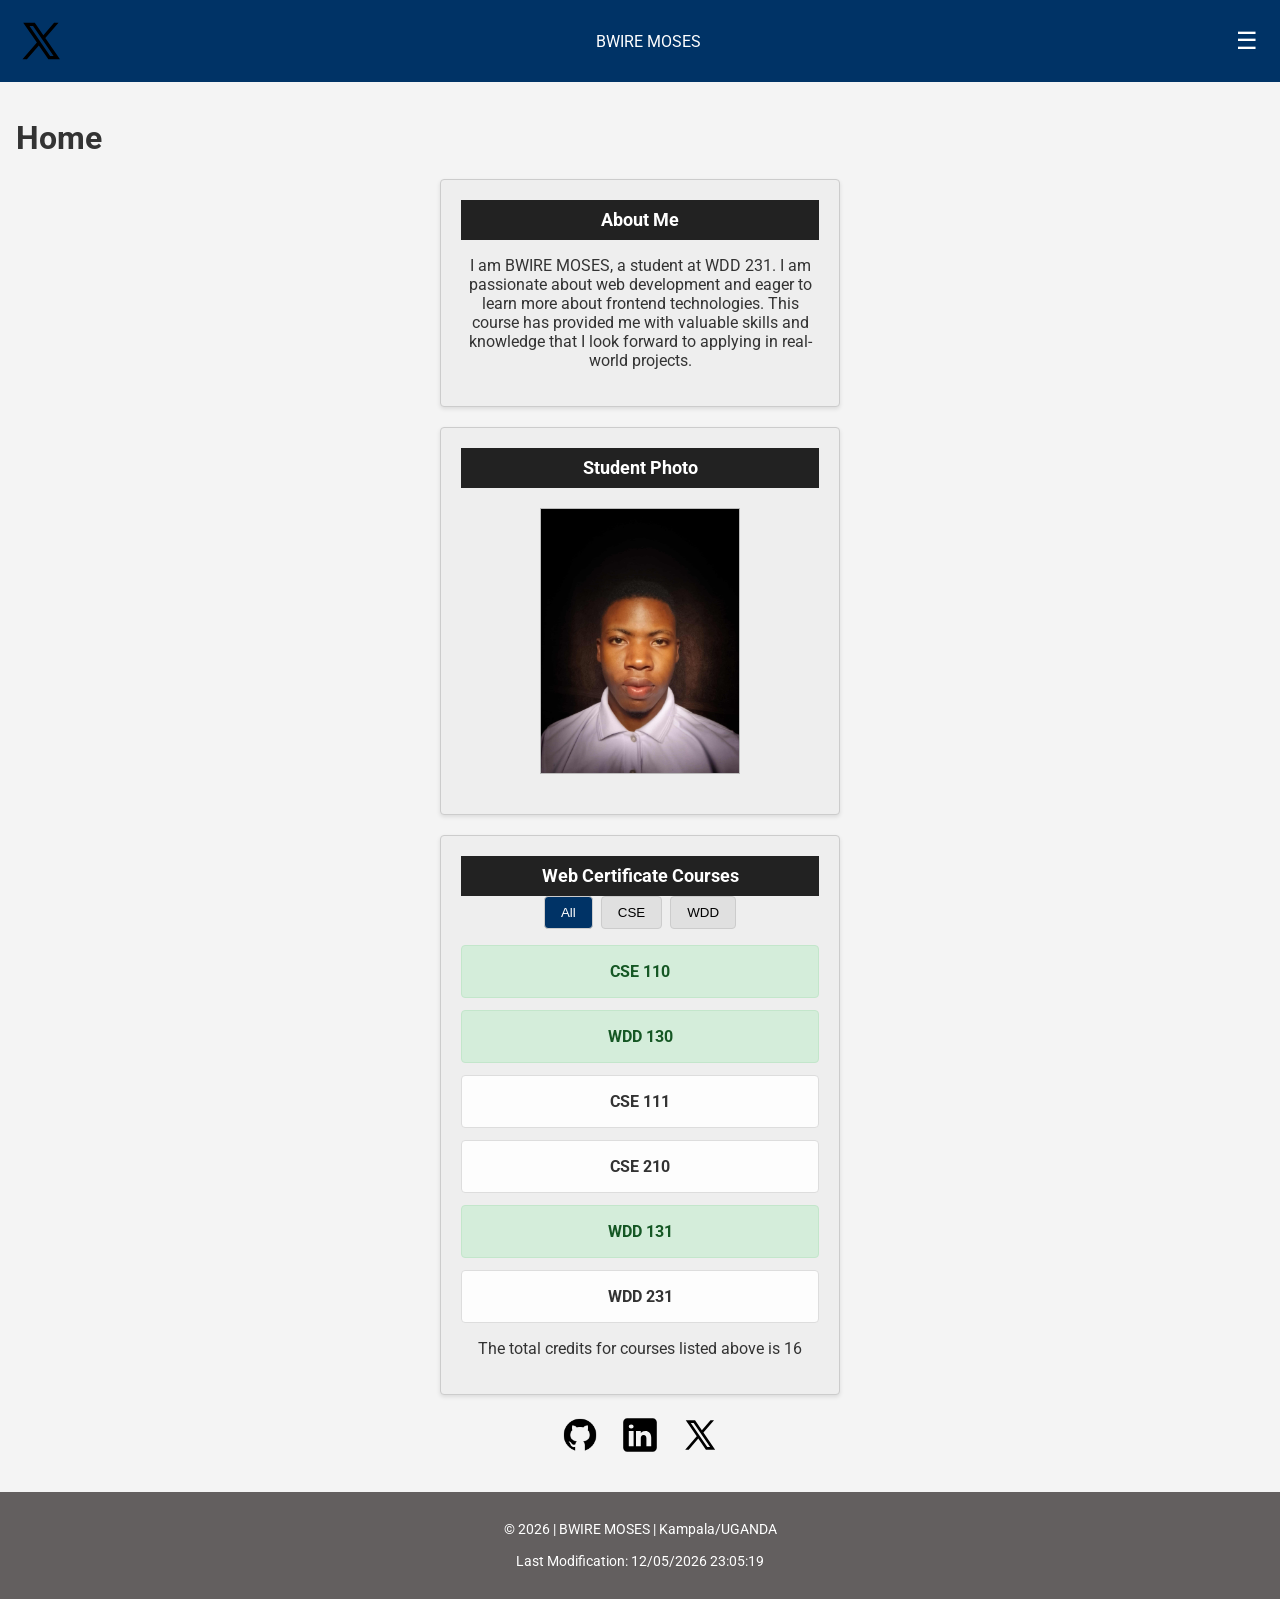
==== index.html @ 42f01e6b "c" ====
<!DOCTYPE html>
<html lang="en">
<head>
    <meta charset="UTF-8">
    <meta name="viewport" content="width=device-width, initial-scale=1.0">
    <title>WDD 231: Course Home Page</title>
    <meta name="description" content="Course home page for WDD 231 - Web Frontend Development I.  This page includes information about the student, web certificate courses, and social media links.">
    <meta name="author" content="BWIRE MOSES">
    
    <!-- Google Fonts -->
    <link rel="preconnect" href="https://fonts.googleapis.com">
    <link rel="preconnect" href="https://fonts.gstatic.com" crossorigin>
    <link href="https://fonts.googleapis.com/css2?family=Roboto:wght@400;700&display=swap" rel="stylesheet">

    <!-- Stylesheets -->
    <link rel="stylesheet" href="style/small.css">
    <link rel="stylesheet" href="style/larger.css">

    <!-- Scripts (Deferred) -->
    <script src="scripts/date.js" defer></script>
    <script src="scripts/navigation.js" defer></script>
    <script src="scripts/course.js" defer></script>
</head>
<body>

    <header>
        <img src="images/x.svg" alt="Site Logo" width="50" height="50">
        <span>BWIRE MOSES</span>
        <button id="menu-button" aria-label="Toggle Menu">&#9776;</button>
    </header>

    <nav>
        <ul id="nav-menu">
            <li><a href="#" class="active">Home</a></li>
            <li><a href="#">Chamber</a></li>
            <li><a href="#">Final</a></li>
        </ul>
    </nav>

    <main>
        <h1>Home</h1>
        
        <section class="card">
            <h2>About Me</h2>
            <p>I am BWIRE MOSES, a student at WDD 231. I am passionate about web development and eager to learn more about frontend technologies. This course has provided me with valuable skills and knowledge that I look forward to applying in real-world projects.

            </p> </section>

        <section class="card">
    <h2>Student Photo</h2>
    <div class="photo-container">
      <img src="images/profile.jpg" alt="Profile Photo" width="200" height="200">
    </div>
  </section>
        <section class="card">
            <h2>Web Certificate Courses</h2>
            <div id="filter-buttons">
                <button id="all-btn" class="btn active">All</button>
                <button id="cse-btn" class="btn">CSE</button>
                <button id="wdd-btn" class="btn">WDD</button>
            </div>
            
            <div id="course-container"></div>
            <p class="credits-display">The total credits for courses listed above is <span id="total-credits">0</span></p>
        </section>
        <section>
            <h2
            <div class="social-links">
    <a href="https://github.com/mozzymchanz" target="_blank" rel="noopener">
      <img src="images/github.png" alt="GitHub Profile">
    </a>
    <a href="https://linkedin.com/in/mozzymchanz" target="_blank" rel="noopener">
      <img src="images/linkedin.svg" alt="LinkedIn Profile">
    </a>
    <a href="https://x.com/mozzymchanz" target="_blank" rel="noopener">
      <img src="images/x.svg" alt="X (formerly Twitter) Profile">
    </a>
  </div>
        </section>
    </main>

    <footer>
        
        <p>&copy; <span id="currentyear"></span> |  BWIRE MOSES |  Kampala/UGANDA </p>
        <p>Last Modification: <span id="lastModified"></span></p>
    </footer>

</body>
</html>
---- style/small.css ----
/* Core Layout Modifications - Global Box Sizing */
* {
    box-sizing: border-box;
}

body {
    font-family: 'Roboto', sans-serif;
    margin: 0;
    padding: 0;
    background-color: #f4f4f4;
    color: #333;
}

header {
    display: flex;
    align-items: center;
    justify-content: space-between;
    padding: 1rem;
    background-color: #003366;
    color: white;
}

#menu-button {
    font-size: 1.5rem;
    background: none;
    border: none;
    color: white;
    cursor: pointer;
}

/* Mobile Navigation Toggle Configuration */
nav ul {
    display: none;
    list-style: none;
    padding: 0;
    margin: 0;
    background-color: #222;
}

nav ul.open {
    display: block;
}

nav li a {
    display: block;
    padding: 1rem;
    color: white;
    text-decoration: none;
    text-align: center;
}

nav li a:hover, nav li a.active {
    background-color: #444;
}

main {
    padding: 1rem;
}

.card {
    background: white;
    padding: 1.25rem;
    margin-bottom: 1rem;
    border-radius: 4px;
    box-shadow: 0 2px 4px rgba(0,0,0,0.1);
}

#filter-buttons {
    display: flex;
    gap: 0.5rem;
    margin-bottom: 1rem;
    justify-content: center;
}

.btn {
    padding: 0.5rem 1rem;
    border: 1px solid #ccc;
    background-color: #e0e0e0;
    cursor: pointer;
    border-radius: 4px;
}

.btn.active, .btn:hover {
    background-color: #003366;
    color: white;
}

#course-container {
    display: grid;
    grid-template-columns: 1fr;
    gap: 0.75rem;
    margin-bottom: 1rem;
}

.course-card {
    padding: 1rem;
    background-color: #fdfdfd;
    border: 1px solid #ddd;
    border-radius: 4px;
    text-align: center;
    font-weight: bold;
}

/* Course state customization rules */
.course-card.completed {
    background-color: #d4edda;
    border-color: #c3e6cb;
    color: #155724;
}

footer {
    background-color: #222;
    color: white;
    text-align: center;
    padding: 1rem;
    font-size: 0.9rem;
}

footer a {
    color: #00bcd4;
    text-decoration: none;
}
/* Card/Section Styling */
.card {
  margin: 20px auto;
  border: 1px solid #ccc;
  background-color: #eee; /* Light gray background for the card body */
  max-width: 400px;
  text-align: center;
}

/* Black background color for all section headings */
.card h2 {
  background-color: #222; /* Black/Dark gray background */
  color: #fff;            /* White text */
  margin: 0;
  padding: 10px;
  font-size: 1.1rem;
}

/* Photo Styling */
.photo-container {
  padding: 20px;
}

.photo-container img {
  max-width: 100%;
  height: auto;
  display: block;
  margin: 0 auto;
  border: 1px solid #bbb;
}

/* Footer & Social Media Styling */
footer {
  background-color: #635f5f;
  padding: 15px;
  text-align: center;
  font-size: 0.9rem;
}

.social-links {
  display: flex;
  justify-content: center;
  gap: 20px;
  margin-bottom: 15px;
}

.social-links img {
  width: 40px; /* Adjust size to match the screenshot layout */
  height: auto;
  transition: transform 0.2s ease;
}

.social-links img:hover {
  transform: scale(1.1); /* Subtle hover feedback */
}
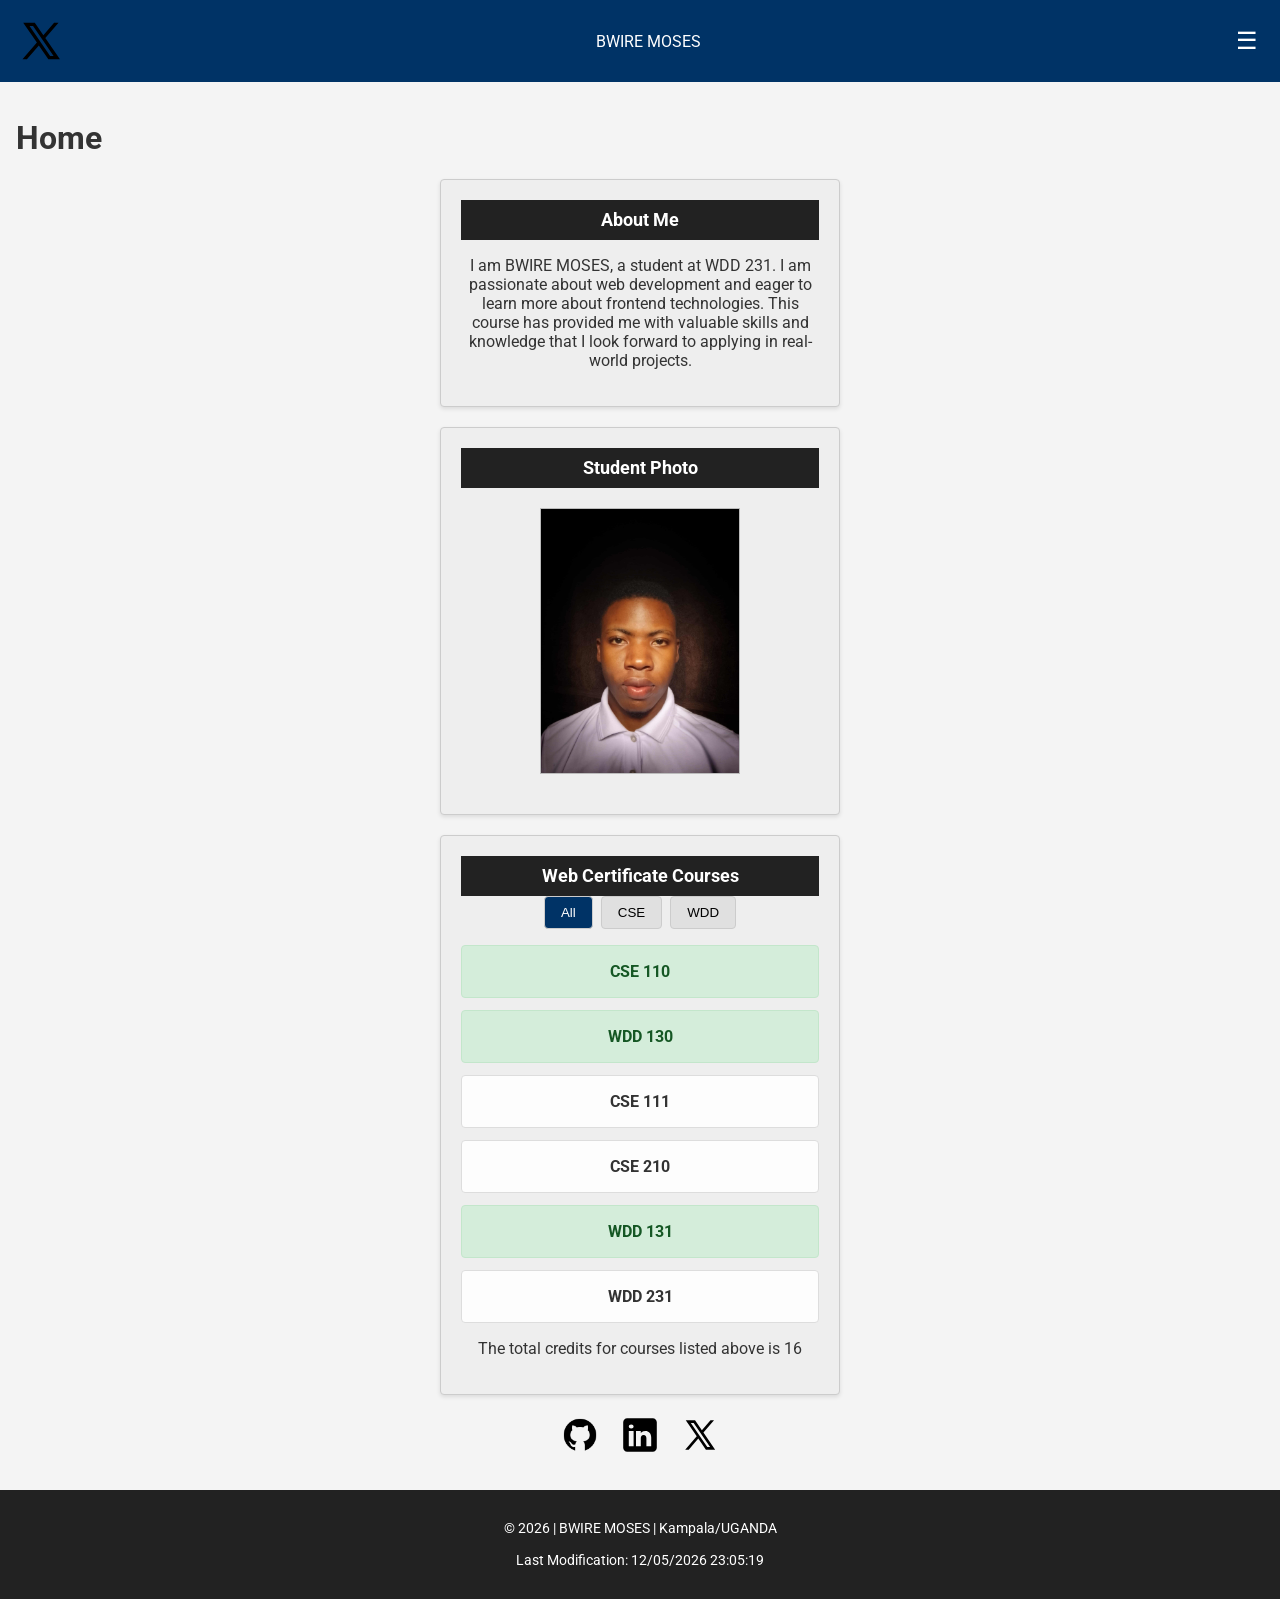
==== commit 29886944: "c" ====
--- a/index.html
+++ b/index.html
@@ -24,7 +24,7 @@
 <body>
 
     <header>
-        <img src="images/x.svg" alt="Site Logo" width="50" height="50">
+        <img src="images/twitter.svg" alt="Site Logo" width="50" height="50">
         <span>BWIRE MOSES</span>
         <button id="menu-button" aria-label="Toggle Menu">&#9776;</button>
     </header>
@@ -64,7 +64,7 @@
             <p class="credits-display">The total credits for courses listed above is <span id="total-credits">0</span></p>
         </section>
         <section>
-            <h2
+            <h2>   </h2>
             <div class="social-links">
     <a href="https://github.com/mozzymchanz" target="_blank" rel="noopener">
       <img src="images/github.png" alt="GitHub Profile">
@@ -73,7 +73,7 @@
       <img src="images/linkedin.svg" alt="LinkedIn Profile">
     </a>
     <a href="https://x.com/mozzymchanz" target="_blank" rel="noopener">
-      <img src="images/x.svg" alt="X (formerly Twitter) Profile">
+      <img src="images/twitter.svg" alt="X (formerly Twitter) Profile">
     </a>
   </div>
         </section>
--- a/style/small.css
+++ b/style/small.css
@@ -108,13 +108,7 @@
     color: #155724;
 }
 
-footer {
-    background-color: #222;
-    color: white;
-    text-align: center;
-    padding: 1rem;
-    font-size: 0.9rem;
-}
+
 
 footer a {
     color: #00bcd4;
@@ -153,11 +147,15 @@
 
 /* Footer & Social Media Styling */
 footer {
-  background-color: #635f5f;
-  padding: 15px;
+   padding: 15px;
   text-align: center;
   font-size: 0.9rem;
+   background-color: #222;
+    color: white;
+     padding: 1rem;
+     ;
 }
+
 
 .social-links {
   display: flex;
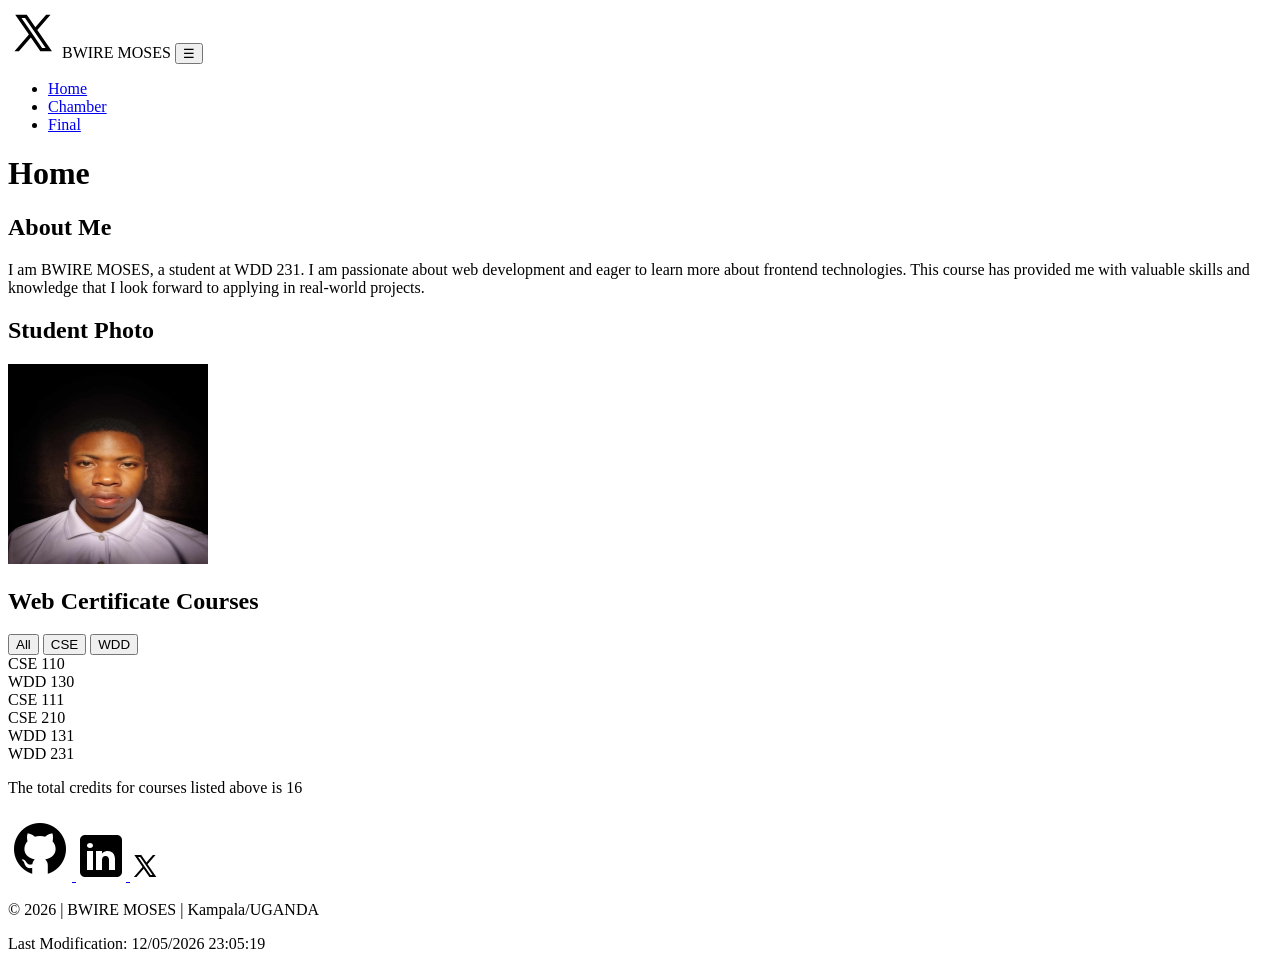
==== commit cbf55c0b: "c" ====
--- a/index.html
+++ b/index.html
@@ -13,8 +13,8 @@
     <link href="https://fonts.googleapis.com/css2?family=Roboto:wght@400;700&display=swap" rel="stylesheet">
 
     <!-- Stylesheets -->
-    <link rel="stylesheet" href="style/small.css">
-    <link rel="stylesheet" href="style/larger.css">
+    <link rel="stylesheet" href="styles/small.css">
+    <link rel="stylesheet" href="styles/larger.css">
 
     <!-- Scripts (Deferred) -->
     <script src="scripts/date.js" defer></script>
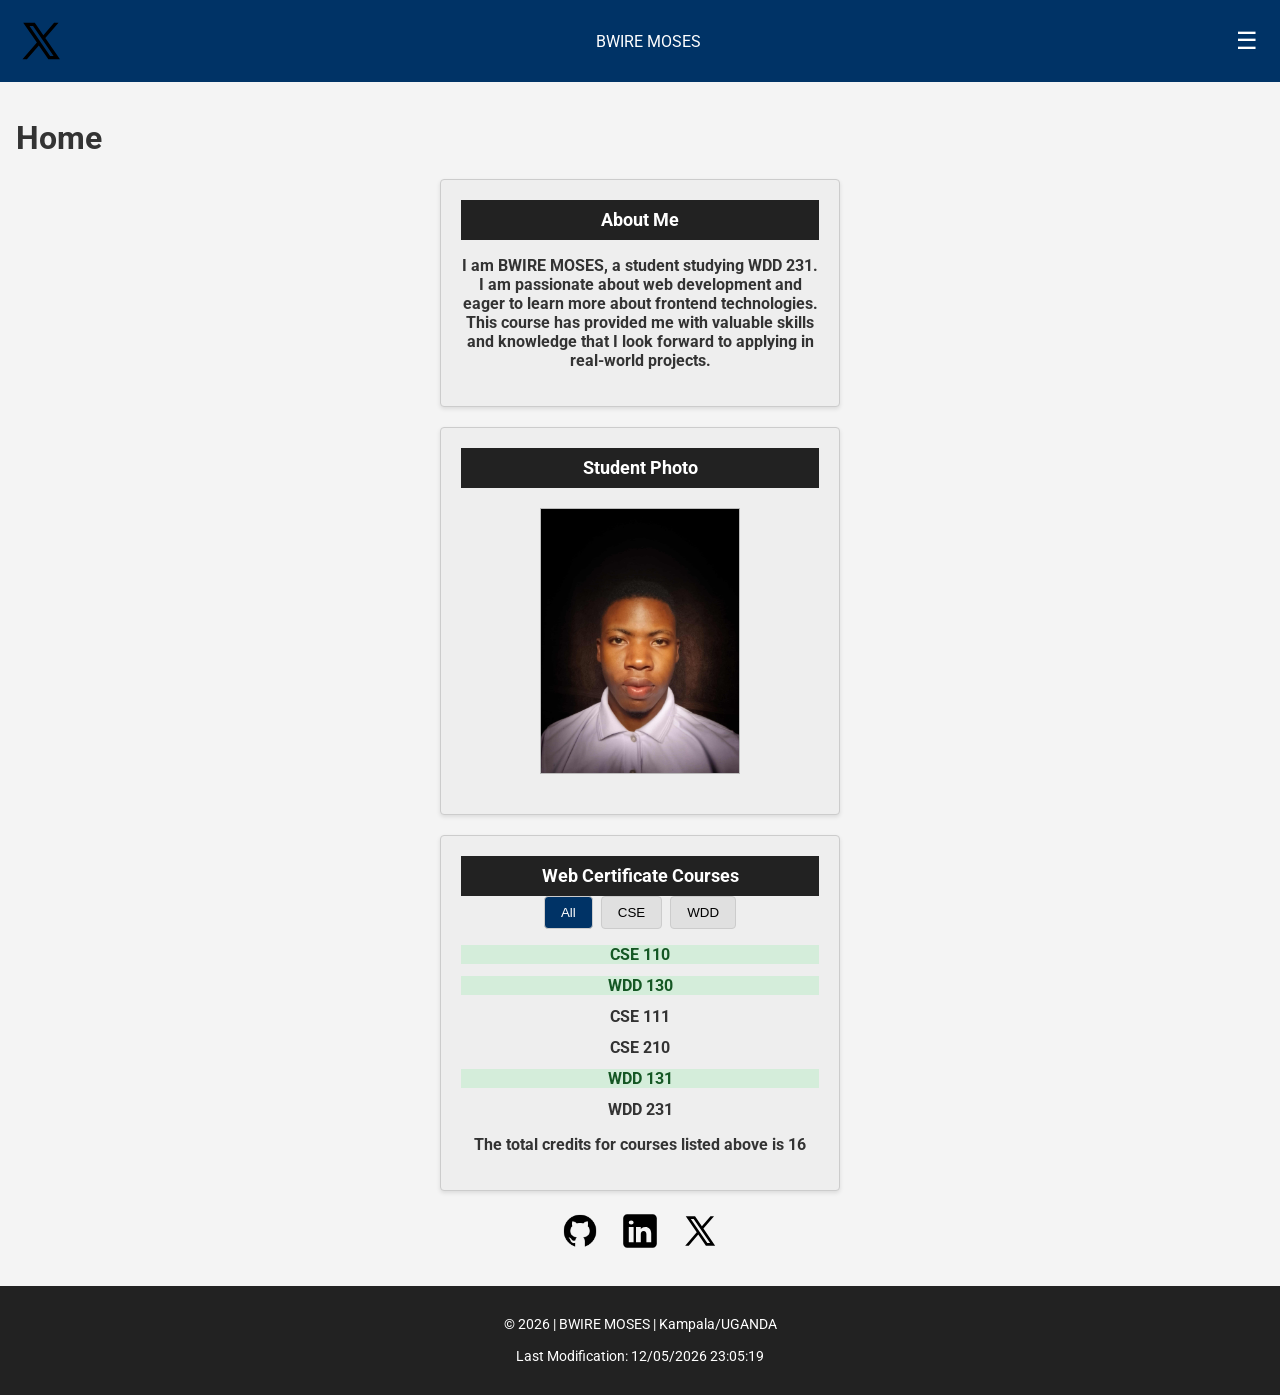
==== commit 04d6675d: "c" ====
--- a/index.html
+++ b/index.html
@@ -42,7 +42,7 @@
         
         <section class="card">
             <h2>About Me</h2>
-            <p>I am BWIRE MOSES, a student at WDD 231. I am passionate about web development and eager to learn more about frontend technologies. This course has provided me with valuable skills and knowledge that I look forward to applying in real-world projects.
+            <p>I am BWIRE MOSES, a student studying WDD 231. I am passionate about web development and eager to learn more about frontend technologies. This course has provided me with valuable skills and knowledge that I look forward to applying in real-world projects.
 
             </p> </section>
 
--- a/styles/small.css
+++ b/styles/small.css
@@ -0,0 +1,169 @@
+/* Core Layout Modifications - Global Box Sizing */
+* {
+    box-sizing: border-box;
+}
+
+body {
+    font-family: 'Roboto', sans-serif;
+    margin: 0;
+    padding: 0;
+    background-color: #f4f4f4;
+    color: #333;
+}
+
+header {
+    display: flex;
+    align-items: center;
+    justify-content: space-between;
+    padding: 1rem;
+    background-color: #003366;
+    color: white;
+}
+
+#menu-button {
+    font-size: 1.5rem;
+    background: none;
+    border: none;
+    color: white;
+    cursor: pointer;
+}
+
+/* Mobile Navigation Toggle Configuration */
+nav ul {
+    display: none;
+    list-style: none;
+    padding: 0;
+    margin: 0;
+    background-color: #222;
+}
+
+nav ul.open {
+    display: block;
+}
+
+nav li a {
+    display: block;
+    padding: 1rem;
+    color: white;
+    text-decoration: none;
+    text-align: center;
+}
+
+nav li a:hover, nav li a.active {
+    background-color: #444;
+}
+
+main {
+    padding: 1rem;
+}
+
+.card {
+    background: white;
+    padding: 1.25rem;
+    margin-bottom: 1rem;
+    border-radius: 4px;
+    box-shadow: 0 2px 4px rgba(0,0,0,0.1);
+    border: 1px solid #ddd;  
+    text-align: center;
+    font-weight: bold;
+}
+
+#filter-buttons {
+    display: flex;
+    gap: 0.5rem;
+    margin-bottom: 1rem;
+    justify-content: center;
+}
+
+.btn {
+    padding: 0.5rem 1rem;
+    border: 1px solid #ccc;
+    background-color: #e0e0e0;
+    cursor: pointer;
+    border-radius: 4px;
+}
+
+.btn.active, .btn:hover {
+    background-color: #003366;
+    color: white;
+}
+
+#course-container {
+    display: grid;
+    grid-template-columns: 1fr;
+    gap: 0.75rem;
+    margin-bottom: 1rem;
+}
+
+/* Course state customization rules */
+.course-card.completed {
+    background-color: #d4edda;
+    border-color: #c3e6cb;
+    color: #155724;
+}
+
+
+
+footer a {
+    color: #00bcd4;
+    text-decoration: none;
+}
+/* Card/Section Styling */
+.card {
+  margin: 20px auto;
+  border: 1px solid #ccc;
+  background-color: #eee; /* Light gray background for the card body */
+  max-width: 400px;
+  text-align: center;
+}
+
+/* Black background color for all section headings */
+.card h2 {
+  background-color: #222; /* Black/Dark gray background */
+  color: #fff;            /* White text */
+  margin: 0;
+  padding: 10px;
+  font-size: 1.1rem;
+}
+
+/* Photo Styling */
+.photo-container {
+  padding: 20px;
+}
+
+.photo-container img {
+  max-width: 100%;
+  height: auto;
+  display: block;
+  margin: 0 auto;
+  border: 1px solid #bbb;
+}
+
+/* Footer & Social Media Styling */
+footer {
+    
+  text-align: center;
+  font-size: 0.9rem;
+   background-color: #222;
+    color: white;
+     padding: 1rem;
+     ;
+}
+
+
+.social-links {
+  display: flex;
+  justify-content: center;
+  gap: 20px;
+  margin-bottom: 15px;
+}
+
+.social-links img {
+  width: 40px; /* Adjust size to match the screenshot layout */
+  height: auto;
+  transition: transform 0.2s ease;
+}
+
+.social-links img:hover {
+  transform: scale(1.1); /* Subtle hover feedback */
+}
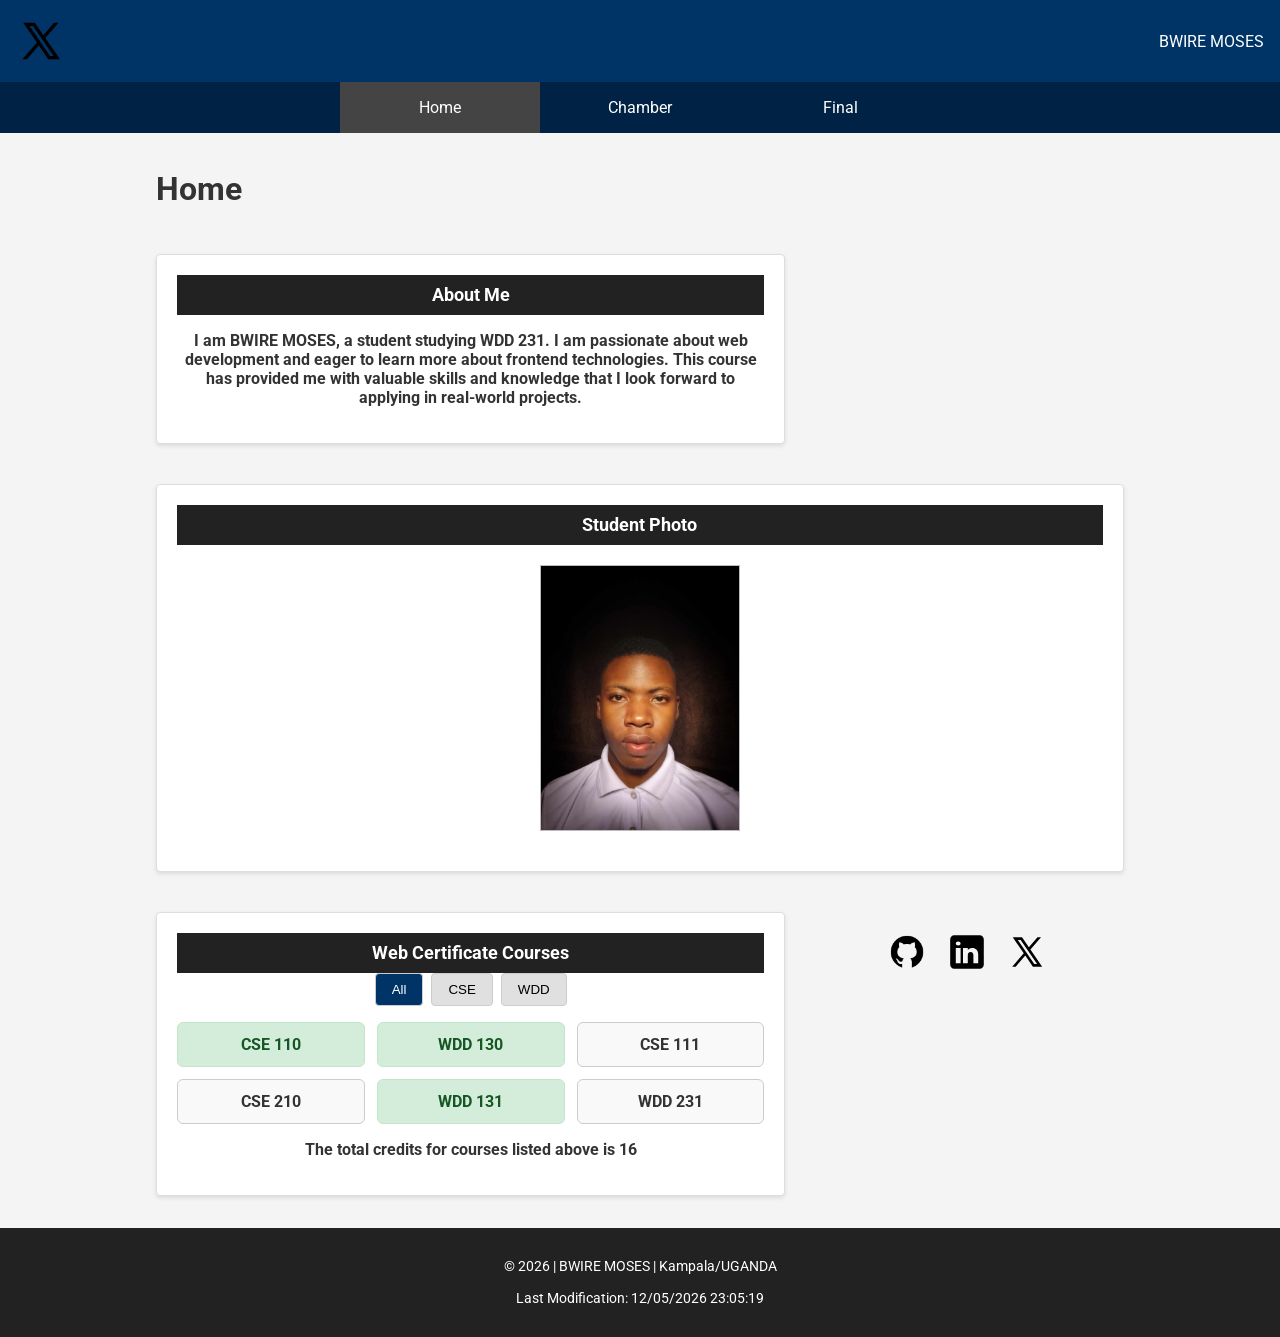
==== commit e6302cac: "C" ====
--- a/index.html
+++ b/index.html
@@ -12,9 +12,9 @@
     <link rel="preconnect" href="https://fonts.gstatic.com" crossorigin>
     <link href="https://fonts.googleapis.com/css2?family=Roboto:wght@400;700&display=swap" rel="stylesheet">
 
-    <!-- Stylesheets -->
+<!-- Stylesheets -->
     <link rel="stylesheet" href="styles/small.css">
-    <link rel="stylesheet" href="styles/larger.css">
+    <link rel="stylesheet" href="styles/large.css">
 
     <!-- Scripts (Deferred) -->
     <script src="scripts/date.js" defer></script>
@@ -86,4 +86,4 @@
     </footer>
 
 </body>
-</html>+</html>
--- a/styles/small.css
+++ b/styles/small.css
@@ -1,132 +1,145 @@
 /* Core Layout Modifications - Global Box Sizing */
 * {
-    box-sizing: border-box;
+  box-sizing: border-box;
 }
 
 body {
-    font-family: 'Roboto', sans-serif;
-    margin: 0;
-    padding: 0;
-    background-color: #f4f4f4;
-    color: #333;
+  font-family: 'Roboto', sans-serif;
+  margin: 0;
+  padding: 0;
+  background-color: #f4f4f4;
+  color: #333;
 }
 
 header {
-    display: flex;
-    align-items: center;
-    justify-content: space-between;
-    padding: 1rem;
-    background-color: #003366;
-    color: white;
+  display: flex;
+  align-items: center;
+  justify-content: space-between;
+  padding: 1rem;
+  background-color: #003366;
+  color: white;
 }
 
 #menu-button {
-    font-size: 1.5rem;
-    background: none;
-    border: none;
-    color: white;
-    cursor: pointer;
+  font-size: 1.5rem;
+  background: none;
+  border: none;
+  color: white;
+  cursor: pointer;
 }
 
 /* Mobile Navigation Toggle Configuration */
 nav ul {
-    display: none;
-    list-style: none;
-    padding: 0;
-    margin: 0;
-    background-color: #222;
+  display: none;
+  list-style: none;
+  padding: 0;
+  margin: 0;
+  background-color: #222;
 }
 
 nav ul.open {
-    display: block;
+  display: block;
 }
 
 nav li a {
-    display: block;
-    padding: 1rem;
-    color: white;
-    text-decoration: none;
-    text-align: center;
+  display: block;
+  padding: 1rem;
+  color: white;
+  text-decoration: none;
+  text-align: center;
 }
 
-nav li a:hover, nav li a.active {
-    background-color: #444;
+nav li a:hover,
+nav li a.active {
+  background-color: #444;
 }
 
 main {
-    padding: 1rem;
+  padding: 1rem;
 }
 
+/* Card/Section Styling (single source of truth) */
 .card {
-    background: white;
-    padding: 1.25rem;
-    margin-bottom: 1rem;
-    border-radius: 4px;
-    box-shadow: 0 2px 4px rgba(0,0,0,0.1);
-    border: 1px solid #ddd;  
-    text-align: center;
-    font-weight: bold;
+  background-color: white;
+  border: 1px solid #ddd;
+  padding: 1.25rem;
+  margin-bottom: 1rem;
+  border-radius: 4px;
+  box-shadow: 0 2px 4px rgba(0, 0, 0, 0.1);
+  text-align: center;
+  font-weight: bold;
+}
+
+/* Black background color for all section headings */
+.card h2 {
+  background-color: #222;
+  color: #fff;
+  margin: 0;
+  padding: 10px;
+  font-size: 1.1rem;
+  font-weight: 700;
 }
 
 #filter-buttons {
-    display: flex;
-    gap: 0.5rem;
-    margin-bottom: 1rem;
-    justify-content: center;
+  display: flex;
+  gap: 0.5rem;
+  margin-bottom: 1rem;
+  justify-content: center;
+  flex-wrap: wrap;
 }
 
 .btn {
-    padding: 0.5rem 1rem;
-    border: 1px solid #ccc;
-    background-color: #e0e0e0;
-    cursor: pointer;
-    border-radius: 4px;
+  padding: 0.5rem 1rem;
+  border: 1px solid #ccc;
+  background-color: #e0e0e0;
+  cursor: pointer;
+  border-radius: 4px;
 }
 
-.btn.active, .btn:hover {
-    background-color: #003366;
-    color: white;
+.btn.active,
+.btn:hover {
+  background-color: #003366;
+  color: white;
 }
 
 #course-container {
-    display: grid;
-    grid-template-columns: 1fr;
-    gap: 0.75rem;
-    margin-bottom: 1rem;
+  display: grid;
+  grid-template-columns: 1fr;
+  gap: 0.75rem;
+  margin-bottom: 1rem;
 }
 
 /* Course state customization rules */
 .course-card.completed {
-    background-color: #d4edda;
-    border-color: #c3e6cb;
-    color: #155724;
+  background-color: #d4edda;
+  border-color: #c3e6cb;
+  color: #155724;
 }
 
-
+/* Provide base styling for course cards created by JS */
+.course-card {
+  border: 1px solid #ccc;
+  background-color: #f9f9f9;
+  padding: 0.75rem;
+  border-radius: 6px;
+  text-align: center;
+  font-weight: 700;
+}
 
 footer a {
-    color: #00bcd4;
-    text-decoration: none;
-}
-/* Card/Section Styling */
-.card {
-  margin: 20px auto;
-  border: 1px solid #ccc;
-  background-color: #eee; /* Light gray background for the card body */
-  max-width: 400px;
-  text-align: center;
+  color: #00bcd4;
+  text-decoration: none;
 }
 
-/* Black background color for all section headings */
-.card h2 {
-  background-color: #222; /* Black/Dark gray background */
-  color: #fff;            /* White text */
-  margin: 0;
-  padding: 10px;
-  font-size: 1.1rem;
+/* Footer & Social Media Styling */
+footer {
+  text-align: center;
+  font-size: 0.9rem;
+  background-color: #222;
+  color: white;
+  padding: 1rem;
 }
 
-/* Photo Styling */
 .photo-container {
   padding: 20px;
 }
@@ -139,31 +152,20 @@
   border: 1px solid #bbb;
 }
 
-/* Footer & Social Media Styling */
-footer {
-    
-  text-align: center;
-  font-size: 0.9rem;
-   background-color: #222;
-    color: white;
-     padding: 1rem;
-     ;
-}
-
-
 .social-links {
   display: flex;
   justify-content: center;
   gap: 20px;
   margin-bottom: 15px;
+  flex-wrap: wrap;
 }
 
 .social-links img {
-  width: 40px; /* Adjust size to match the screenshot layout */
+  width: 40px;
   height: auto;
   transition: transform 0.2s ease;
 }
 
 .social-links img:hover {
-  transform: scale(1.1); /* Subtle hover feedback */
-}+  transform: scale(1.1);
+}
--- a/styles/large.css
+++ b/styles/large.css
@@ -0,0 +1,48 @@
+@media (min-width: 768px) {
+    #menu-button {
+        display: none;
+    }
+
+    nav ul {
+        display: flex;
+        justify-content: center;
+        background-color: #002244;
+    }
+
+    nav li {
+        flex: 1;
+        max-width: 200px;
+    }
+
+    nav li a {
+        padding: 1rem 0;
+    }
+
+    main {
+        max-width: 1000px;
+        margin: 0 auto;
+        display: grid;
+        grid-template-columns: 2fr 1fr;
+        gap: 1.5rem;
+        align-content: center;
+    }
+
+    h1 {
+        grid-column: 1 / -1;
+    }
+
+    .card:nth-of-type(2) {
+        grid-column: 1 / -1;
+    }
+
+    #course-container {
+        grid-template-columns: repeat(3, 1fr);
+    }
+
+    #course-container .course-card {
+        min-width: 0;
+        overflow-wrap: break-word;
+    }
+}
+
+ 
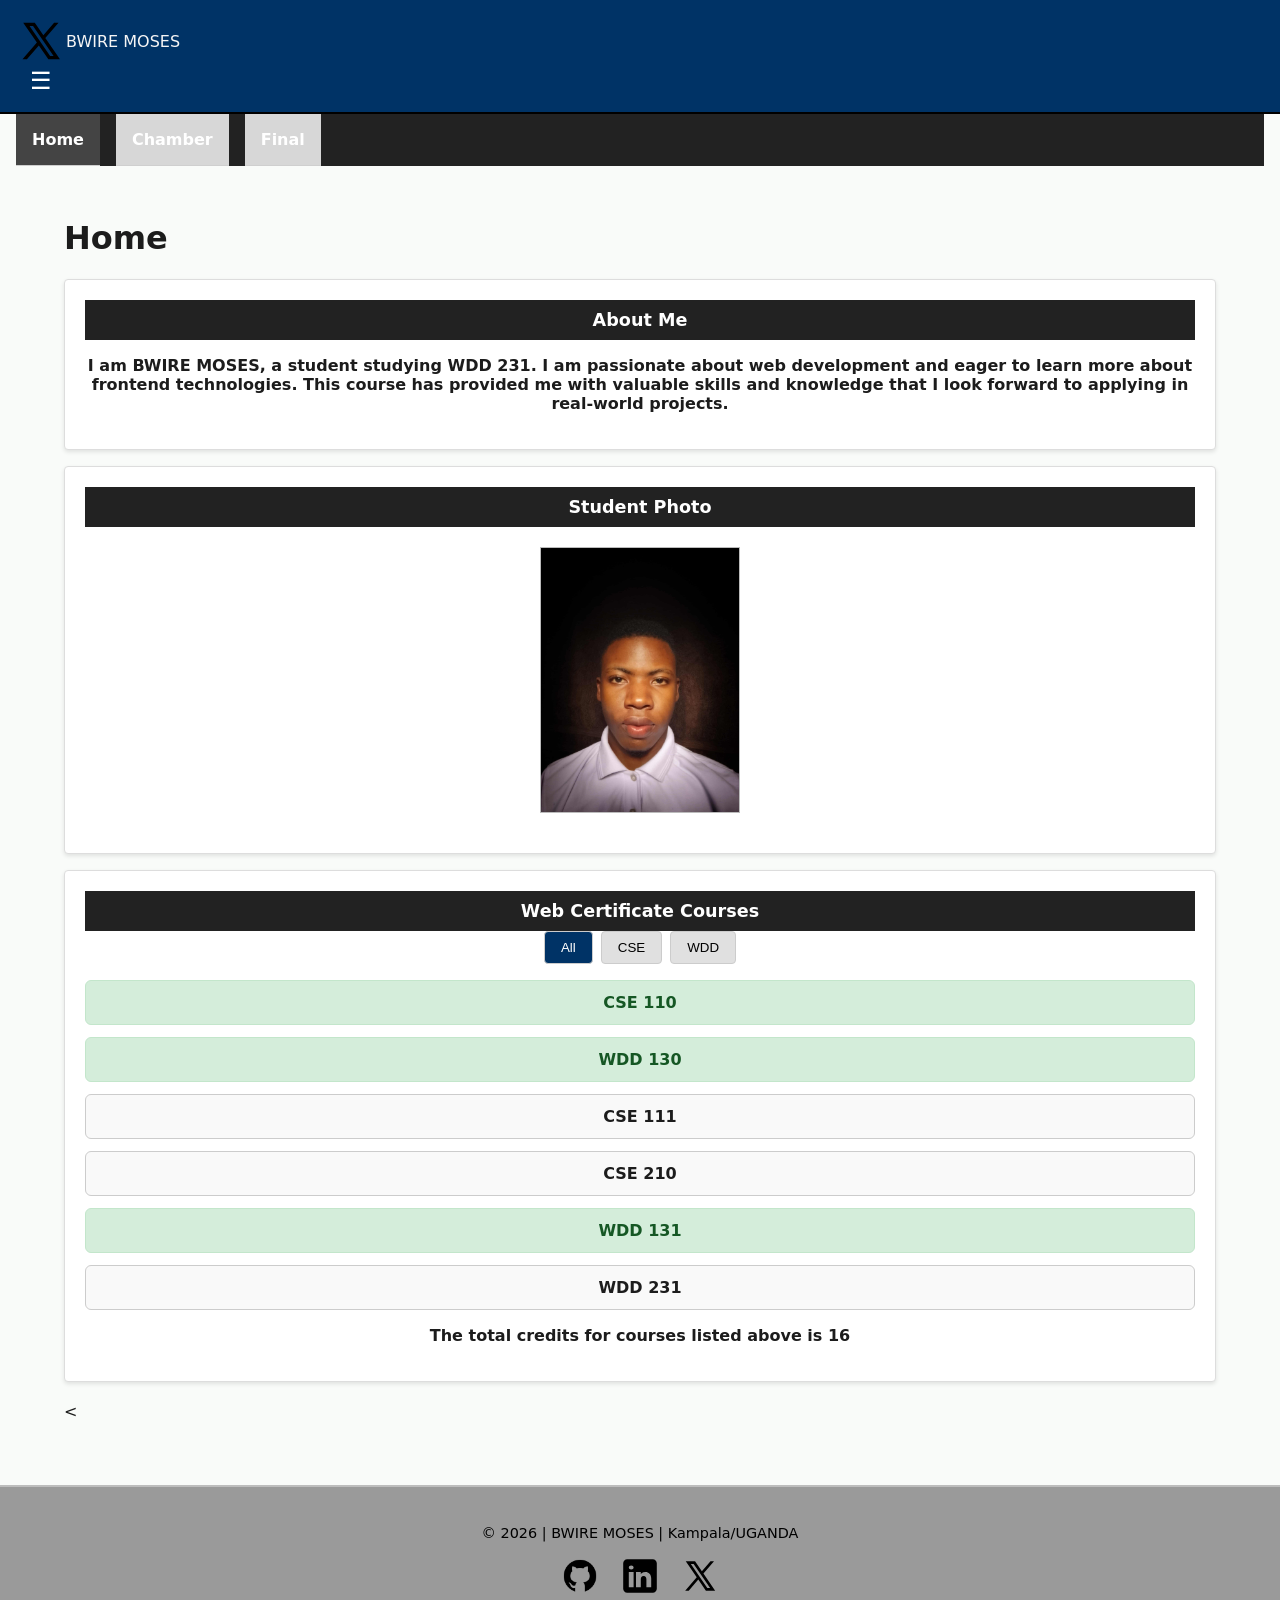
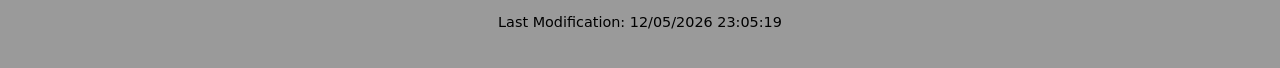
==== commit 8d596242: "b" ====
--- a/index.html
+++ b/index.html
@@ -13,17 +13,19 @@
     <link href="https://fonts.googleapis.com/css2?family=Roboto:wght@400;700&display=swap" rel="stylesheet">
 
 <!-- Stylesheets -->
-    <link rel="stylesheet" href="styles/small.css">
-    <link rel="stylesheet" href="styles/large.css">
+    <link rel="stylesheet" href="style/small.css">
+    <link rel="stylesheet" href="style/large.css">
 
     <!-- Scripts (Deferred) -->
-    <script src="scripts/date.js" defer></script>
-    <script src="scripts/navigation.js" defer></script>
-    <script src="scripts/course.js" defer></script>
+    <script src="script/date.js" defer></script>
+    <script src="script/navigation.js" defer></script>
+    <script src="script/course.js" defer></script>
+    <link rel="icon" href="images/twitter.svg"  
 </head>
 <body>
 
     <header>
+        
         <img src="images/twitter.svg" alt="Site Logo" width="50" height="50">
         <span>BWIRE MOSES</span>
         <button id="menu-button" aria-label="Toggle Menu">&#9776;</button>
@@ -65,7 +67,15 @@
         </section>
         <section>
             <h2>   </h2>
-            <div class="social-links">
+            <
+        </section>
+    </main>
+
+    <footer>
+        
+        <p>&copy; <span id="currentyear"></span> |  BWIRE MOSES |  Kampala/UGANDA </p>
+       
+       <div class="social-links">
     <a href="https://github.com/mozzymchanz" target="_blank" rel="noopener">
       <img src="images/github.png" alt="GitHub Profile">
     </a>
@@ -76,12 +86,7 @@
       <img src="images/twitter.svg" alt="X (formerly Twitter) Profile">
     </a>
   </div>
-        </section>
-    </main>
-
-    <footer>
-        
-        <p>&copy; <span id="currentyear"></span> |  BWIRE MOSES |  Kampala/UGANDA </p>
+       
         <p>Last Modification: <span id="lastModified"></span></p>
     </footer>
 
--- a/style/small.css
+++ b/style/small.css
@@ -0,0 +1,171 @@
+/* Core Layout Modifications - Global Box Sizing */
+* {
+  box-sizing: border-box;
+}
+
+body {
+  font-family: 'Roboto', sans-serif;
+  margin: 0;
+  padding: 0;
+  background-color: #f4f4f4;
+  color: #333;
+}
+
+header {
+  display: flex;
+  align-items: center;
+  justify-content: space-between;
+  padding: 1rem;
+  background-color: #003366;
+  color: white;
+}
+
+#menu-button {
+  font-size: 1.5rem;
+  background: none;
+  border: none;
+  color: white;
+  cursor: pointer;
+}
+
+/* Mobile Navigation Toggle Configuration */
+nav ul {
+  display: none;
+  list-style: none;
+  padding: 0;
+  margin: 0;
+  background-color: #222;
+}
+
+nav ul.open {
+  display: block;
+}
+
+nav li a {
+  display: block;
+  padding: 1rem;
+  color: white;
+  text-decoration: none;
+  text-align: center;
+}
+
+nav li a:hover,
+nav li a.active {
+  background-color: #444;
+}
+
+main {
+  padding: 1rem;
+}
+
+/* Card/Section Styling (single source of truth) */
+.card {
+  background-color: white;
+  border: 1px solid #ddd;
+  padding: 1.25rem;
+  margin-bottom: 1rem;
+  border-radius: 4px;
+  box-shadow: 0 2px 4px rgba(0, 0, 0, 0.1);
+  text-align: center;
+  font-weight: bold;
+}
+
+/* Black background color for all section headings */
+.card h2 {
+  background-color: #222;
+  color: #fff;
+  margin: 0;
+  padding: 10px;
+  font-size: 1.1rem;
+  font-weight: 700;
+}
+
+#filter-buttons {
+  display: flex;
+  gap: 0.5rem;
+  margin-bottom: 1rem;
+  justify-content: center;
+  flex-wrap: wrap;
+}
+
+.btn {
+  padding: 0.5rem 1rem;
+  border: 1px solid #ccc;
+  background-color: #e0e0e0;
+  cursor: pointer;
+  border-radius: 4px;
+}
+
+.btn.active,
+.btn:hover {
+  background-color: #003366;
+  color: white;
+}
+
+#course-container {
+  display: grid;
+  grid-template-columns: 1fr;
+  gap: 0.75rem;
+  margin-bottom: 1rem;
+}
+
+/* Course state customization rules */
+.course-card.completed {
+  background-color: #d4edda;
+  border-color: #c3e6cb;
+  color: #155724;
+}
+
+/* Provide base styling for course cards created by JS */
+.course-card {
+  border: 1px solid #ccc;
+  background-color: #f9f9f9;
+  padding: 0.75rem;
+  border-radius: 6px;
+  text-align: center;
+  font-weight: 700;
+}
+
+footer a {
+  color: #00bcd4;
+  text-decoration: none;
+}
+
+/* Footer & Social Media Styling */
+footer {
+  text-align: center;
+  font-size: 0.9rem;
+  background-color: #222;
+  color: white;
+  padding: 1rem;
+}
+
+.photo-container {
+  padding: 20px;
+}
+
+.photo-container img {
+  max-width: 100%;
+  height: auto;
+  display: block;
+  margin: 0 auto;
+  border: 1px solid #bbb;
+}
+
+.social-links {
+  display: flex;
+  justify-content: center;
+  gap: 20px;
+  margin-bottom: 15px;
+  flex-wrap: wrap;
+}
+
+.social-links img {
+  width: 40px;
+  height: auto;
+  transition: transform 0.2s ease;
+}
+
+.social-links img:hover {
+  transform: scale(1.1);
+}
--- a/style/large.css
+++ b/style/large.css
@@ -0,0 +1,209 @@
+/* Chamber - shared styles (home uses this file too)
+   Note: directory.html also uses chamber/style/large.css, but rubric expects styles/ folder. */
+
+/* Simple, mobile-first baseline */
+:root {
+  --primary-color: #006633;
+  --accent-color: #ffcc00;
+  --text-primary: #1c1c1c;
+  --surface-light: #f9fbf9;
+  --surface-card: #ffffff;
+}
+
+body {
+  font-family: Inter, system-ui, sans-serif;
+  background: var(--surface-light);
+  color: var(--text-primary);
+  margin: 0;
+}
+
+/* Header */
+header {
+  background: #003366;
+  color: whitesmoke;
+  border-bottom: 2px solid #000;
+}
+
+.logo-area {
+  display: flex;
+  gap: 0.75rem;
+  align-items: center;
+  padding: 1rem;
+}
+
+nav {
+  padding: 0 1rem 1rem;
+}
+
+nav ul {
+  list-style: none;
+  padding: 0;
+  margin: 0;
+  display: none;
+}
+
+nav ul.show {
+  display: block;
+}
+
+nav a {
+  display: block;
+  padding: 0.75rem;
+  color: #111;
+  text-decoration: none;
+  font-weight: 700;
+  background: #d7d7d7;
+  border-bottom: 1px solid #cfcfcf;
+}
+
+nav a.active {
+  background: #bdbdbd;
+}
+
+/* Mobile menu button */
+#menu-toggle {
+  width: 44px;
+  height: 44px;
+  font-size: 1.5rem;
+  border: 0;
+  background: transparent;
+  color: whitesmoke;
+  cursor: pointer;
+}
+
+/* Home sections */
+main {
+  padding: 1rem;
+}
+
+.hero-container {
+  position: relative;
+  text-align: center;
+}
+
+.hero-image {
+  width: 100%;
+  height: auto;
+  display: block;
+}
+
+.cta-box {
+  position: absolute;
+  left: 50%;
+  top: 50%;
+  transform: translate(-50%, -50%);
+  background: rgba(0, 0, 0, 0.65);
+  color: #fff;
+  padding: 1rem;
+  border-radius: 10px;
+}
+
+.cta-btn {
+  display: inline-block;
+  margin-top: 0.75rem;
+  background: var(--accent-color);
+  color: #000;
+  padding: 0.6rem 1rem;
+  border-radius: 8px;
+  text-decoration: none;
+  font-weight: 800;
+}
+
+.events,
+.weather-box,
+.spotlights {
+  margin-top: 2rem;
+  background: #fff;
+  border: 1px solid #e6e6e6;
+  border-radius: 12px;
+  padding: 1rem;
+}
+
+.event-card {
+  background: #f3f3f3;
+  border-radius: 12px;
+  padding: 1rem;
+}
+
+#forecast {
+  display: grid;
+  gap: 0.75rem;
+  margin-top: 0.5rem;
+}
+
+.forecast-day {
+  background: #f3f3f3;
+  border-radius: 10px;
+  padding: 0.75rem;
+}
+
+#spotlight-container {
+  display: grid;
+  gap: 1rem;
+  margin-top: 1rem;
+}
+
+.spotlight-card {
+  border: 1px solid #e6e6e6;
+  background: #fff;
+  border-radius: 12px;
+  padding: 1rem;
+}
+
+.spotlight-card img {
+  display: block;
+  margin: 0.5rem 0;
+  max-width: 120px;
+}
+
+.badge {
+  display: inline-block;
+  margin-top: 0.5rem;
+  font-weight: 800;
+  background: #ffefb0;
+  padding: 0.25rem 0.5rem;
+  border-radius: 999px;
+}
+
+footer {
+  margin-top: 2rem;
+  background: #9a9a9a;
+  color: #000;
+  padding: 1.5rem 1rem;
+  text-align: center;
+  border-top: 2px solid #bdbdbd;
+}
+
+@media (min-width: 768px) {
+  nav ul {
+    display: flex;
+    gap: 1rem;
+  }
+
+  nav {
+    padding-bottom: 0;
+  }
+
+  #menu-toggle {
+    display: none;
+  }
+
+  header {
+    display: grid;
+    grid-template-columns: auto 1fr;
+    align-items: center;
+  }
+
+  main {
+    padding: 2rem 5%;
+  }
+
+  #forecast {
+    grid-template-columns: repeat(3, 1fr);
+  }
+
+  #spotlight-container {
+    grid-template-columns: repeat(3, 1fr);
+  }
+}
+
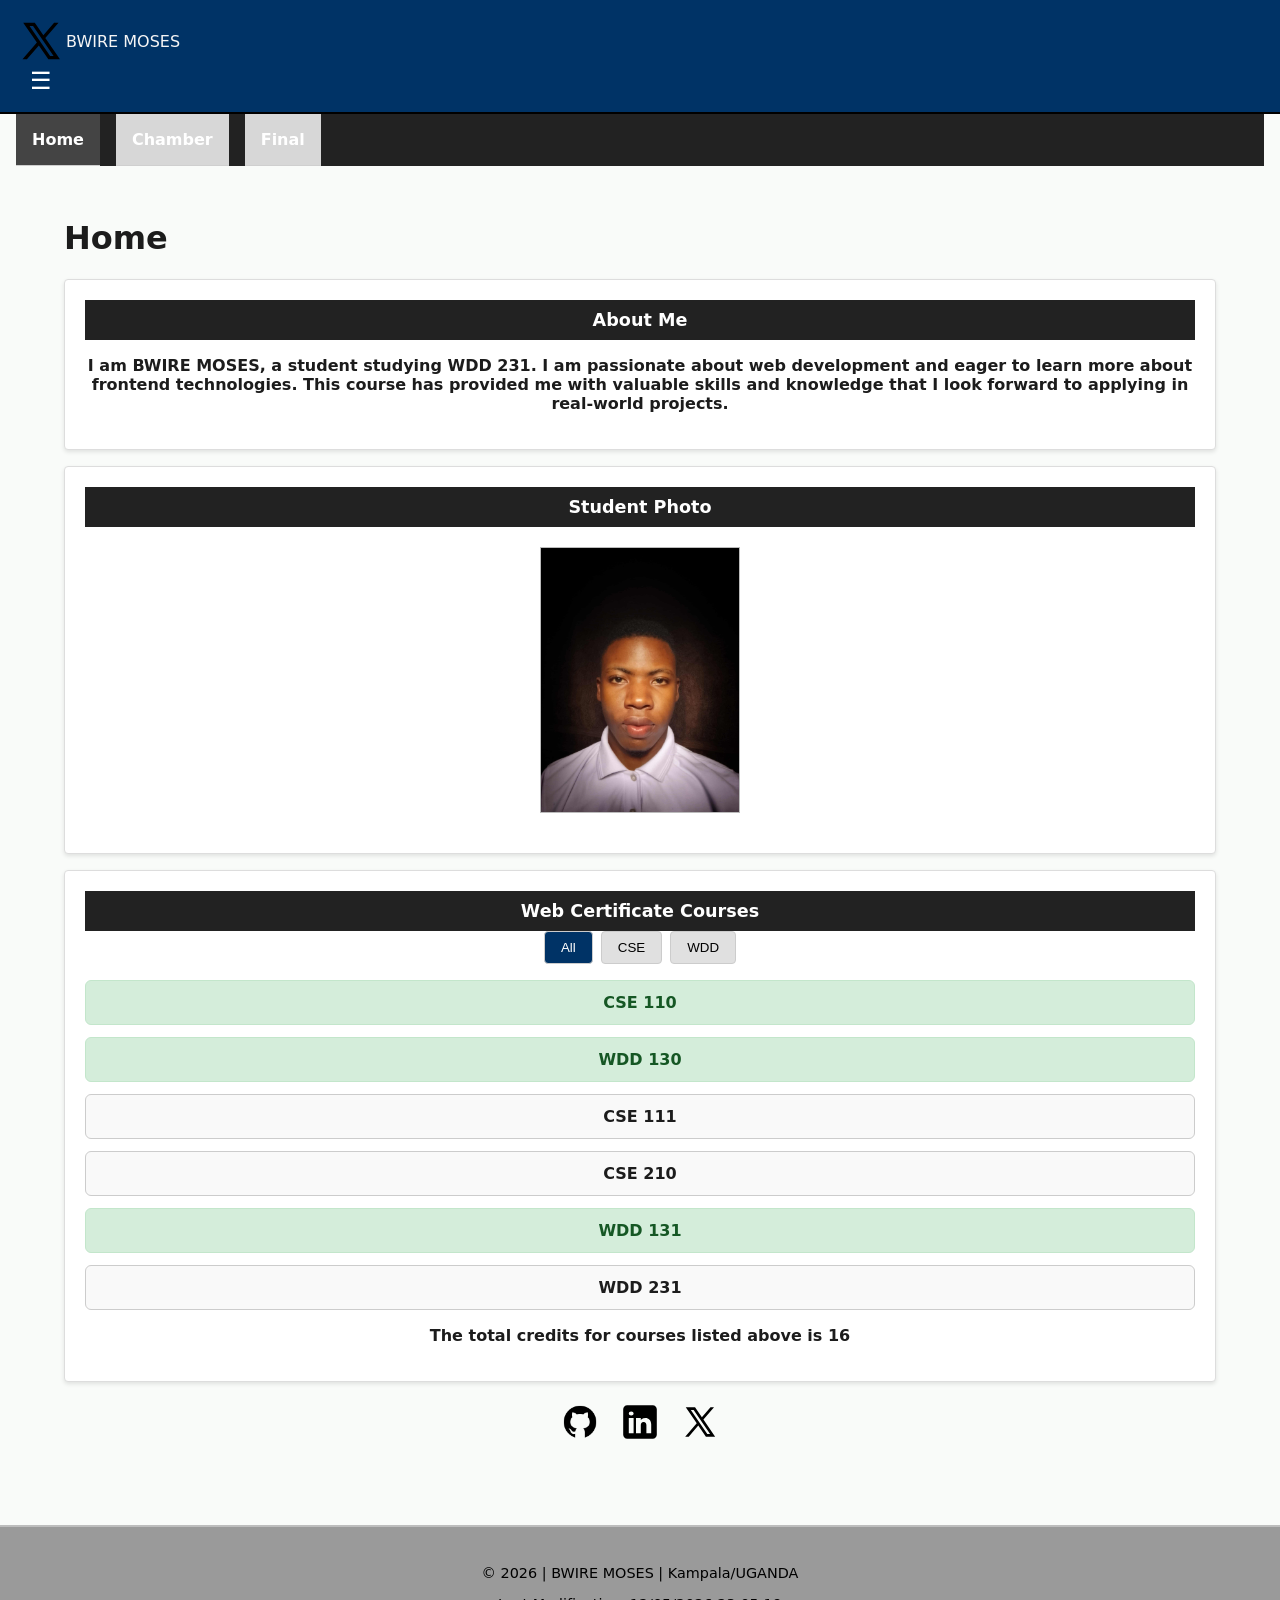
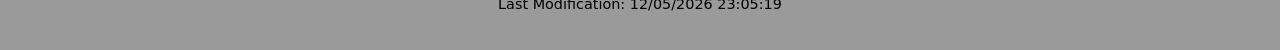
==== commit 212549a6: "m" ====
--- a/index.html
+++ b/index.html
@@ -13,13 +13,13 @@
     <link href="https://fonts.googleapis.com/css2?family=Roboto:wght@400;700&display=swap" rel="stylesheet">
 
 <!-- Stylesheets -->
-    <link rel="stylesheet" href="style/small.css">
-    <link rel="stylesheet" href="style/large.css">
+    <link rel="stylesheet" href="styles/small.css">
+    <link rel="stylesheet" href="styles/large.css">
 
     <!-- Scripts (Deferred) -->
-    <script src="script/date.js" defer></script>
-    <script src="script/navigation.js" defer></script>
-    <script src="script/course.js" defer></script>
+    <script src="scripts/date.js" defer></script>
+    <script src="scripts/navigation.js" defer></script>
+    <script src="scripts/course.js" defer></script>
     <link rel="icon" href="images/twitter.svg"  
 </head>
 <body>
@@ -33,9 +33,9 @@
 
     <nav>
         <ul id="nav-menu">
-            <li><a href="#" class="active">Home</a></li>
-            <li><a href="#">Chamber</a></li>
-            <li><a href="#">Final</a></li>
+            <li><a href="index.html" class="active">Home</a></li>
+            <li><a href="chamber/index.html">Chamber</a></li>
+            <li><a href="final/index.html">Final</a></li>
         </ul>
     </nav>
 
@@ -67,15 +67,7 @@
         </section>
         <section>
             <h2>   </h2>
-            <
-        </section>
-    </main>
-
-    <footer>
-        
-        <p>&copy; <span id="currentyear"></span> |  BWIRE MOSES |  Kampala/UGANDA </p>
-       
-       <div class="social-links">
+            <div class="social-links">
     <a href="https://github.com/mozzymchanz" target="_blank" rel="noopener">
       <img src="images/github.png" alt="GitHub Profile">
     </a>
@@ -86,7 +78,12 @@
       <img src="images/twitter.svg" alt="X (formerly Twitter) Profile">
     </a>
   </div>
-       
+        </section>
+    </main>
+
+    <footer>
+        
+        <p>&copy; <span id="currentyear"></span> |  BWIRE MOSES |  Kampala/UGANDA </p>
         <p>Last Modification: <span id="lastModified"></span></p>
     </footer>
 
--- a/styles/small.css
+++ b/styles/small.css
@@ -0,0 +1,171 @@
+/* Core Layout Modifications - Global Box Sizing */
+* {
+  box-sizing: border-box;
+}
+
+body {
+  font-family: 'Roboto', sans-serif;
+  margin: 0;
+  padding: 0;
+  background-color: #f4f4f4;
+  color: #333;
+}
+
+header {
+  display: flex;
+  align-items: center;
+  justify-content: space-between;
+  padding: 1rem;
+  background-color: #003366;
+  color: white;
+}
+
+#menu-button {
+  font-size: 1.5rem;
+  background: none;
+  border: none;
+  color: white;
+  cursor: pointer;
+}
+
+/* Mobile Navigation Toggle Configuration */
+nav ul {
+  display: none;
+  list-style: none;
+  padding: 0;
+  margin: 0;
+  background-color: #222;
+}
+
+nav ul.open {
+  display: block;
+}
+
+nav li a {
+  display: block;
+  padding: 1rem;
+  color: white;
+  text-decoration: none;
+  text-align: center;
+}
+
+nav li a:hover,
+nav li a.active {
+  background-color: #444;
+}
+
+main {
+  padding: 1rem;
+}
+
+/* Card/Section Styling (single source of truth) */
+.card {
+  background-color: white;
+  border: 1px solid #ddd;
+  padding: 1.25rem;
+  margin-bottom: 1rem;
+  border-radius: 4px;
+  box-shadow: 0 2px 4px rgba(0, 0, 0, 0.1);
+  text-align: center;
+  font-weight: bold;
+}
+
+/* Black background color for all section headings */
+.card h2 {
+  background-color: #222;
+  color: #fff;
+  margin: 0;
+  padding: 10px;
+  font-size: 1.1rem;
+  font-weight: 700;
+}
+
+#filter-buttons {
+  display: flex;
+  gap: 0.5rem;
+  margin-bottom: 1rem;
+  justify-content: center;
+  flex-wrap: wrap;
+}
+
+.btn {
+  padding: 0.5rem 1rem;
+  border: 1px solid #ccc;
+  background-color: #e0e0e0;
+  cursor: pointer;
+  border-radius: 4px;
+}
+
+.btn.active,
+.btn:hover {
+  background-color: #003366;
+  color: white;
+}
+
+#course-container {
+  display: grid;
+  grid-template-columns: 1fr;
+  gap: 0.75rem;
+  margin-bottom: 1rem;
+}
+
+/* Course state customization rules */
+.course-card.completed {
+  background-color: #d4edda;
+  border-color: #c3e6cb;
+  color: #155724;
+}
+
+/* Provide base styling for course cards created by JS */
+.course-card {
+  border: 1px solid #ccc;
+  background-color: #f9f9f9;
+  padding: 0.75rem;
+  border-radius: 6px;
+  text-align: center;
+  font-weight: 700;
+}
+
+footer a {
+  color: #00bcd4;
+  text-decoration: none;
+}
+
+/* Footer & Social Media Styling */
+footer {
+  text-align: center;
+  font-size: 0.9rem;
+  background-color: #222;
+  color: white;
+  padding: 1rem;
+}
+
+.photo-container {
+  padding: 20px;
+}
+
+.photo-container img {
+  max-width: 100%;
+  height: auto;
+  display: block;
+  margin: 0 auto;
+  border: 1px solid #bbb;
+}
+
+.social-links {
+  display: flex;
+  justify-content: center;
+  gap: 20px;
+  margin-bottom: 15px;
+  flex-wrap: wrap;
+}
+
+.social-links img {
+  width: 40px;
+  height: auto;
+  transition: transform 0.2s ease;
+}
+
+.social-links img:hover {
+  transform: scale(1.1);
+}
--- a/styles/large.css
+++ b/styles/large.css
@@ -0,0 +1,209 @@
+/* Chamber - shared styles (home uses this file too)
+   Note: directory.html also uses chamber/style/large.css, but rubric expects styles/ folder. */
+
+/* Simple, mobile-first baseline */
+:root {
+  --primary-color: #006633;
+  --accent-color: #ffcc00;
+  --text-primary: #1c1c1c;
+  --surface-light: #f9fbf9;
+  --surface-card: #ffffff;
+}
+
+body {
+  font-family: Inter, system-ui, sans-serif;
+  background: var(--surface-light);
+  color: var(--text-primary);
+  margin: 0;
+}
+
+/* Header */
+header {
+  background: #003366;
+  color: whitesmoke;
+  border-bottom: 2px solid #000;
+}
+
+.logo-area {
+  display: flex;
+  gap: 0.75rem;
+  align-items: center;
+  padding: 1rem;
+}
+
+nav {
+  padding: 0 1rem 1rem;
+}
+
+nav ul {
+  list-style: none;
+  padding: 0;
+  margin: 0;
+  display: none;
+}
+
+nav ul.show {
+  display: block;
+}
+
+nav a {
+  display: block;
+  padding: 0.75rem;
+  color: #111;
+  text-decoration: none;
+  font-weight: 700;
+  background: #d7d7d7;
+  border-bottom: 1px solid #cfcfcf;
+}
+
+nav a.active {
+  background: #bdbdbd;
+}
+
+/* Mobile menu button */
+#menu-toggle {
+  width: 44px;
+  height: 44px;
+  font-size: 1.5rem;
+  border: 0;
+  background: transparent;
+  color: whitesmoke;
+  cursor: pointer;
+}
+
+/* Home sections */
+main {
+  padding: 1rem;
+}
+
+.hero-container {
+  position: relative;
+  text-align: center;
+}
+
+.hero-image {
+  width: 100%;
+  height: auto;
+  display: block;
+}
+
+.cta-box {
+  position: absolute;
+  left: 50%;
+  top: 50%;
+  transform: translate(-50%, -50%);
+  background: rgba(0, 0, 0, 0.65);
+  color: #fff;
+  padding: 1rem;
+  border-radius: 10px;
+}
+
+.cta-btn {
+  display: inline-block;
+  margin-top: 0.75rem;
+  background: var(--accent-color);
+  color: #000;
+  padding: 0.6rem 1rem;
+  border-radius: 8px;
+  text-decoration: none;
+  font-weight: 800;
+}
+
+.events,
+.weather-box,
+.spotlights {
+  margin-top: 2rem;
+  background: #fff;
+  border: 1px solid #e6e6e6;
+  border-radius: 12px;
+  padding: 1rem;
+}
+
+.event-card {
+  background: #f3f3f3;
+  border-radius: 12px;
+  padding: 1rem;
+}
+
+#forecast {
+  display: grid;
+  gap: 0.75rem;
+  margin-top: 0.5rem;
+}
+
+.forecast-day {
+  background: #f3f3f3;
+  border-radius: 10px;
+  padding: 0.75rem;
+}
+
+#spotlight-container {
+  display: grid;
+  gap: 1rem;
+  margin-top: 1rem;
+}
+
+.spotlight-card {
+  border: 1px solid #e6e6e6;
+  background: #fff;
+  border-radius: 12px;
+  padding: 1rem;
+}
+
+.spotlight-card img {
+  display: block;
+  margin: 0.5rem 0;
+  max-width: 120px;
+}
+
+.badge {
+  display: inline-block;
+  margin-top: 0.5rem;
+  font-weight: 800;
+  background: #ffefb0;
+  padding: 0.25rem 0.5rem;
+  border-radius: 999px;
+}
+
+footer {
+  margin-top: 2rem;
+  background: #9a9a9a;
+  color: #000;
+  padding: 1.5rem 1rem;
+  text-align: center;
+  border-top: 2px solid #bdbdbd;
+}
+
+@media (min-width: 768px) {
+  nav ul {
+    display: flex;
+    gap: 1rem;
+  }
+
+  nav {
+    padding-bottom: 0;
+  }
+
+  #menu-toggle {
+    display: none;
+  }
+
+  header {
+    display: grid;
+    grid-template-columns: auto 1fr;
+    align-items: center;
+  }
+
+  main {
+    padding: 2rem 5%;
+  }
+
+  #forecast {
+    grid-template-columns: repeat(3, 1fr);
+  }
+
+  #spotlight-container {
+    grid-template-columns: repeat(3, 1fr);
+  }
+}
+
